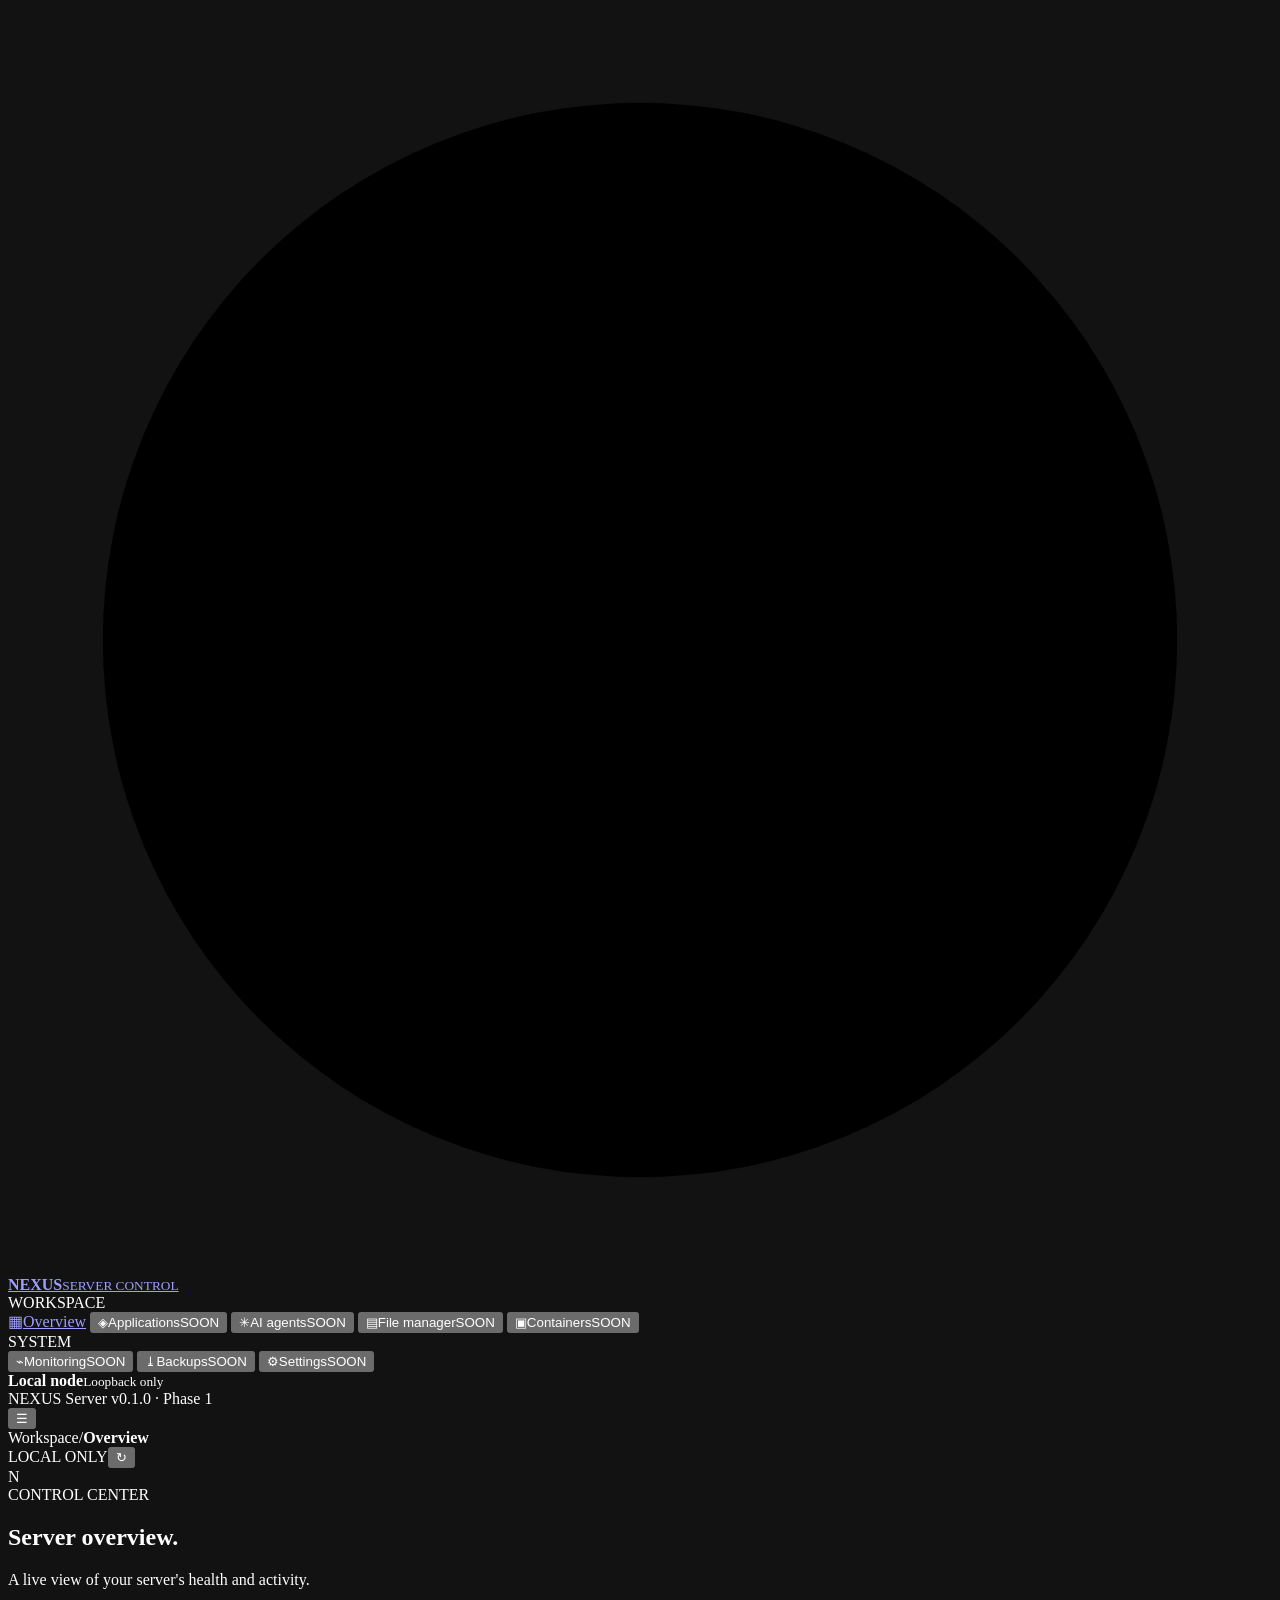
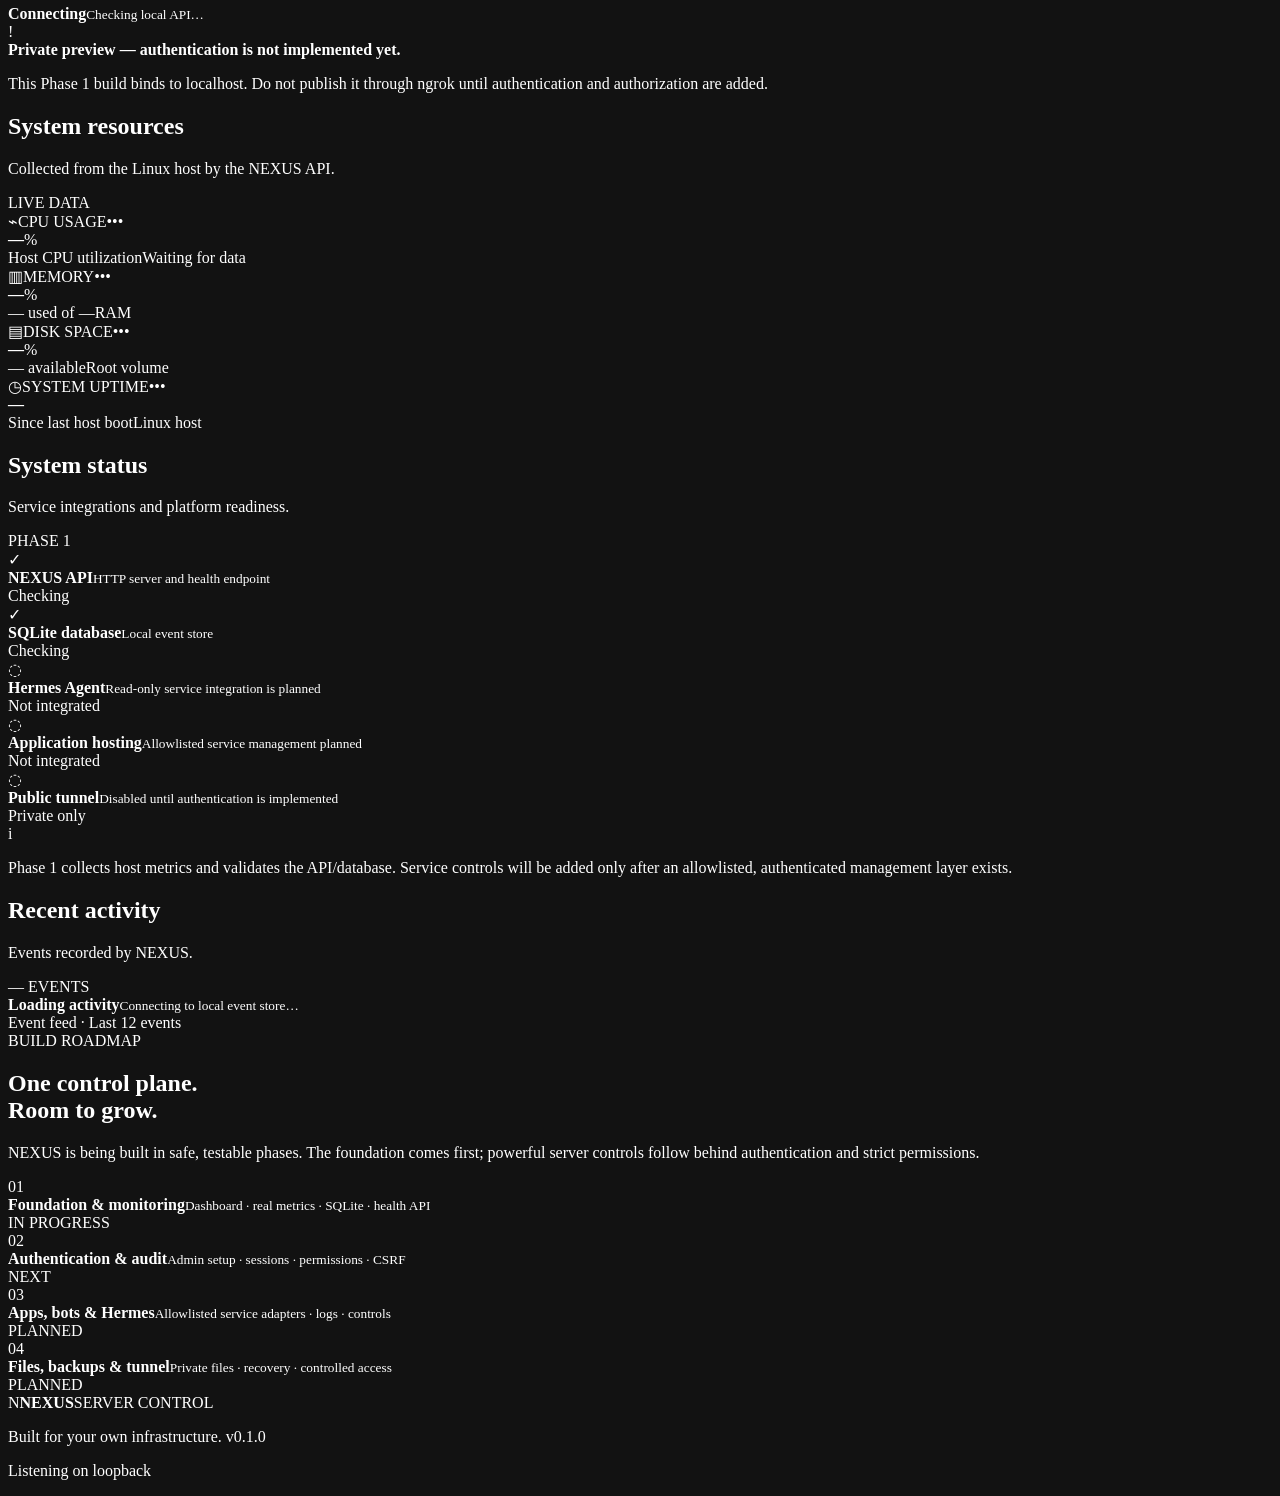
==== frontend/index.html @ 2a4b2ab6 "Initial NEXUS Server Phase 1" ====
<!doctype html>
<html lang="en">
<head>
  <meta charset="utf-8">
  <meta name="viewport" content="width=device-width, initial-scale=1">
  <meta name="color-scheme" content="dark">
  <meta name="theme-color" content="#0b1020">
  <title>NEXUS Server — Control Center</title>
  <link rel="stylesheet" href="/assets/app.css">
  <script defer src="/assets/app.js"></script>
</head>
<body>
  <div class="app-shell">
    <aside class="sidebar" id="sidebar" aria-label="Main navigation">
      <a class="brand" href="/" aria-label="NEXUS home">
        <span class="brand-mark"><svg viewBox="0 0 40 40" aria-hidden="true"><path d="M8 10.5 20 4l12 6.5v14L20 31 8 24.5z"/><path d="M14 23V14l12 12V14"/><circle cx="20" cy="20" r="17"/></svg></span>
        <span class="brand-copy"><strong>NEXUS</strong><small>SERVER CONTROL</small></span>
      </a>
      <div class="nav-label">WORKSPACE</div>
      <nav class="nav-list">
        <a class="nav-item active" href="#overview" aria-current="page"><span class="nav-icon">▦</span><span>Overview</span></a>
        <button class="nav-item future" type="button" data-future="Applications"><span class="nav-icon">◈</span><span>Applications</span><span class="coming">SOON</span></button>
        <button class="nav-item future" type="button" data-future="AI agents"><span class="nav-icon">✳</span><span>AI agents</span><span class="coming">SOON</span></button>
        <button class="nav-item future" type="button" data-future="File manager"><span class="nav-icon">▤</span><span>File manager</span><span class="coming">SOON</span></button>
        <button class="nav-item future" type="button" data-future="Containers"><span class="nav-icon">▣</span><span>Containers</span><span class="coming">SOON</span></button>
      </nav>
      <div class="nav-label nav-label-lower">SYSTEM</div>
      <nav class="nav-list">
        <button class="nav-item future" type="button" data-future="Monitoring"><span class="nav-icon">⌁</span><span>Monitoring</span><span class="coming">SOON</span></button>
        <button class="nav-item future" type="button" data-future="Backups"><span class="nav-icon">⤓</span><span>Backups</span><span class="coming">SOON</span></button>
        <button class="nav-item future" type="button" data-future="Settings"><span class="nav-icon">⚙</span><span>Settings</span><span class="coming">SOON</span></button>
      </nav>
      <div class="sidebar-bottom">
        <div class="node-card"><span class="node-pulse"></span><div><strong>Local node</strong><small>Loopback only</small></div><span class="node-dot"></span></div>
        <div class="sidebar-foot">NEXUS Server <span>v0.1.0 · Phase 1</span></div>
      </div>
    </aside>

    <main class="main-content" id="overview">
      <header class="topbar">
        <button class="menu-toggle" id="menuToggle" aria-label="Toggle navigation" aria-expanded="false">☰</button>
        <div class="breadcrumb"><span>Workspace</span><span class="crumb-sep">/</span><strong>Overview</strong></div>
        <div class="topbar-right"><span class="local-pill"><span></span> LOCAL ONLY</span><button id="refreshButton" class="icon-button" type="button" aria-label="Refresh dashboard" title="Refresh dashboard">↻</button><div class="avatar" title="NEXUS administrator">N</div></div>
      </header>

      <section class="page-heading">
        <div><div class="eyebrow"><span class="eyebrow-line"></span> CONTROL CENTER</div><h1>Server overview<span class="title-period">.</span></h1><p class="page-subtitle">A live view of your server's health and activity.</p></div>
        <div class="heading-status"><span class="status-dot"></span><div><strong id="apiStatus">Connecting</strong><small id="lastUpdated">Checking local API…</small></div></div>
      </section>

      <section class="security-banner" role="status">
        <span class="banner-icon">!</span><div><strong>Private preview — authentication is not implemented yet.</strong><p>This Phase 1 build binds to localhost. Do not publish it through ngrok until authentication and authorization are added.</p></div>
      </section>

      <section class="section-heading"><div><h2>System resources</h2><p>Collected from the Linux host by the NEXUS API.</p></div><span class="live-label"><span></span> LIVE DATA</span></section>
      <section class="metrics-grid" aria-label="System metrics">
        <article class="metric-card"><div class="metric-top"><span class="metric-icon cpu-icon">⌁</span><span class="metric-label">CPU USAGE</span><span class="metric-menu">•••</span></div><div class="metric-value-row"><strong id="cpuValue">—</strong><span class="metric-unit">%</span></div><div class="meter"><span id="cpuBar" class="meter-fill blue" style="width:0%"></span></div><div class="metric-foot"><span>Host CPU utilization</span><span id="cpuCaption">Waiting for data</span></div></article>
        <article class="metric-card"><div class="metric-top"><span class="metric-icon ram-icon">▥</span><span class="metric-label">MEMORY</span><span class="metric-menu">•••</span></div><div class="metric-value-row"><strong id="ramValue">—</strong><span class="metric-unit">%</span></div><div class="meter"><span id="ramBar" class="meter-fill violet" style="width:0%"></span></div><div class="metric-foot"><span id="ramDetail">— used of —</span><span id="ramCaption">RAM</span></div></article>
        <article class="metric-card"><div class="metric-top"><span class="metric-icon disk-icon">▤</span><span class="metric-label">DISK SPACE</span><span class="metric-menu">•••</span></div><div class="metric-value-row"><strong id="diskValue">—</strong><span class="metric-unit">%</span></div><div class="meter"><span id="diskBar" class="meter-fill cyan" style="width:0%"></span></div><div class="metric-foot"><span id="diskDetail">— available</span><span id="diskCaption">Root volume</span></div></article>
        <article class="metric-card"><div class="metric-top"><span class="metric-icon uptime-icon">◷</span><span class="metric-label">SYSTEM UPTIME</span><span class="metric-menu">•••</span></div><div class="metric-value-row"><strong id="uptimeValue">—</strong><span class="metric-unit"> </span></div><div class="meter"><span id="uptimeBar" class="meter-fill green" style="width:100%"></span></div><div class="metric-foot"><span>Since last host boot</span><span id="uptimeCaption">Linux host</span></div></article>
      </section>

      <section class="main-grid">
        <article class="panel system-panel"><div class="panel-heading"><div><h2>System status</h2><p>Service integrations and platform readiness.</p></div><span class="panel-badge">PHASE 1</span></div><div class="status-list">
          <div class="status-row"><span class="status-symbol ok">✓</span><div class="status-description"><strong>NEXUS API</strong><small>HTTP server and health endpoint</small></div><span class="status-text" id="serviceApi">Checking</span></div>
          <div class="status-row"><span class="status-symbol ok">✓</span><div class="status-description"><strong>SQLite database</strong><small>Local event store</small></div><span class="status-text" id="serviceDb">Checking</span></div>
          <div class="status-row"><span class="status-symbol muted">◌</span><div class="status-description"><strong>Hermes Agent</strong><small>Read-only service integration is planned</small></div><span class="status-text neutral">Not integrated</span></div>
          <div class="status-row"><span class="status-symbol muted">◌</span><div class="status-description"><strong>Application hosting</strong><small>Allowlisted service management planned</small></div><span class="status-text neutral">Not integrated</span></div>
          <div class="status-row"><span class="status-symbol muted">◌</span><div class="status-description"><strong>Public tunnel</strong><small>Disabled until authentication is implemented</small></div><span class="status-text warning-text">Private only</span></div>
        </div><div class="panel-note"><span>i</span><p>Phase 1 collects host metrics and validates the API/database. Service controls will be added only after an allowlisted, authenticated management layer exists.</p></div></article>

        <article class="panel events-panel"><div class="panel-heading"><div><h2>Recent activity</h2><p>Events recorded by NEXUS.</p></div><span class="event-count" id="eventCount">— EVENTS</span></div><div id="eventsList" class="events-list"><div class="empty-state"><span class="empty-spinner"></span><strong>Loading activity</strong><small>Connecting to local event store…</small></div></div><div class="events-footer"><span class="footer-dot"></span> Event feed <span class="footer-muted">· Last 12 events</span></div></article>
      </section>

      <section class="next-section"><div class="next-copy"><div class="eyebrow"><span class="eyebrow-line"></span> BUILD ROADMAP</div><h2>One control plane.<br><span>Room to grow.</span></h2><p>NEXUS is being built in safe, testable phases. The foundation comes first; powerful server controls follow behind authentication and strict permissions.</p></div><div class="roadmap-list"><div class="roadmap-step complete"><span class="step-number">01</span><div><strong>Foundation & monitoring</strong><small>Dashboard · real metrics · SQLite · health API</small></div><span class="step-state">IN PROGRESS</span></div><div class="roadmap-step"><span class="step-number">02</span><div><strong>Authentication & audit</strong><small>Admin setup · sessions · permissions · CSRF</small></div><span class="step-state">NEXT</span></div><div class="roadmap-step"><span class="step-number">03</span><div><strong>Apps, bots & Hermes</strong><small>Allowlisted service adapters · logs · controls</small></div><span class="step-state">PLANNED</span></div><div class="roadmap-step"><span class="step-number">04</span><div><strong>Files, backups & tunnel</strong><small>Private files · recovery · controlled access</small></div><span class="step-state">PLANNED</span></div></div></section>

      <footer class="page-footer"><div class="footer-brand"><span class="footer-logo">N</span><strong>NEXUS</strong><span>SERVER CONTROL</span></div><p>Built for your own infrastructure. <span id="footerVersion">v0.1.0</span></p><p class="footer-local"><span></span> Listening on loopback</p></footer>
    </main>
  </div>
  <div id="toast" class="toast" role="status" aria-live="polite"></div>
</body>
</html>
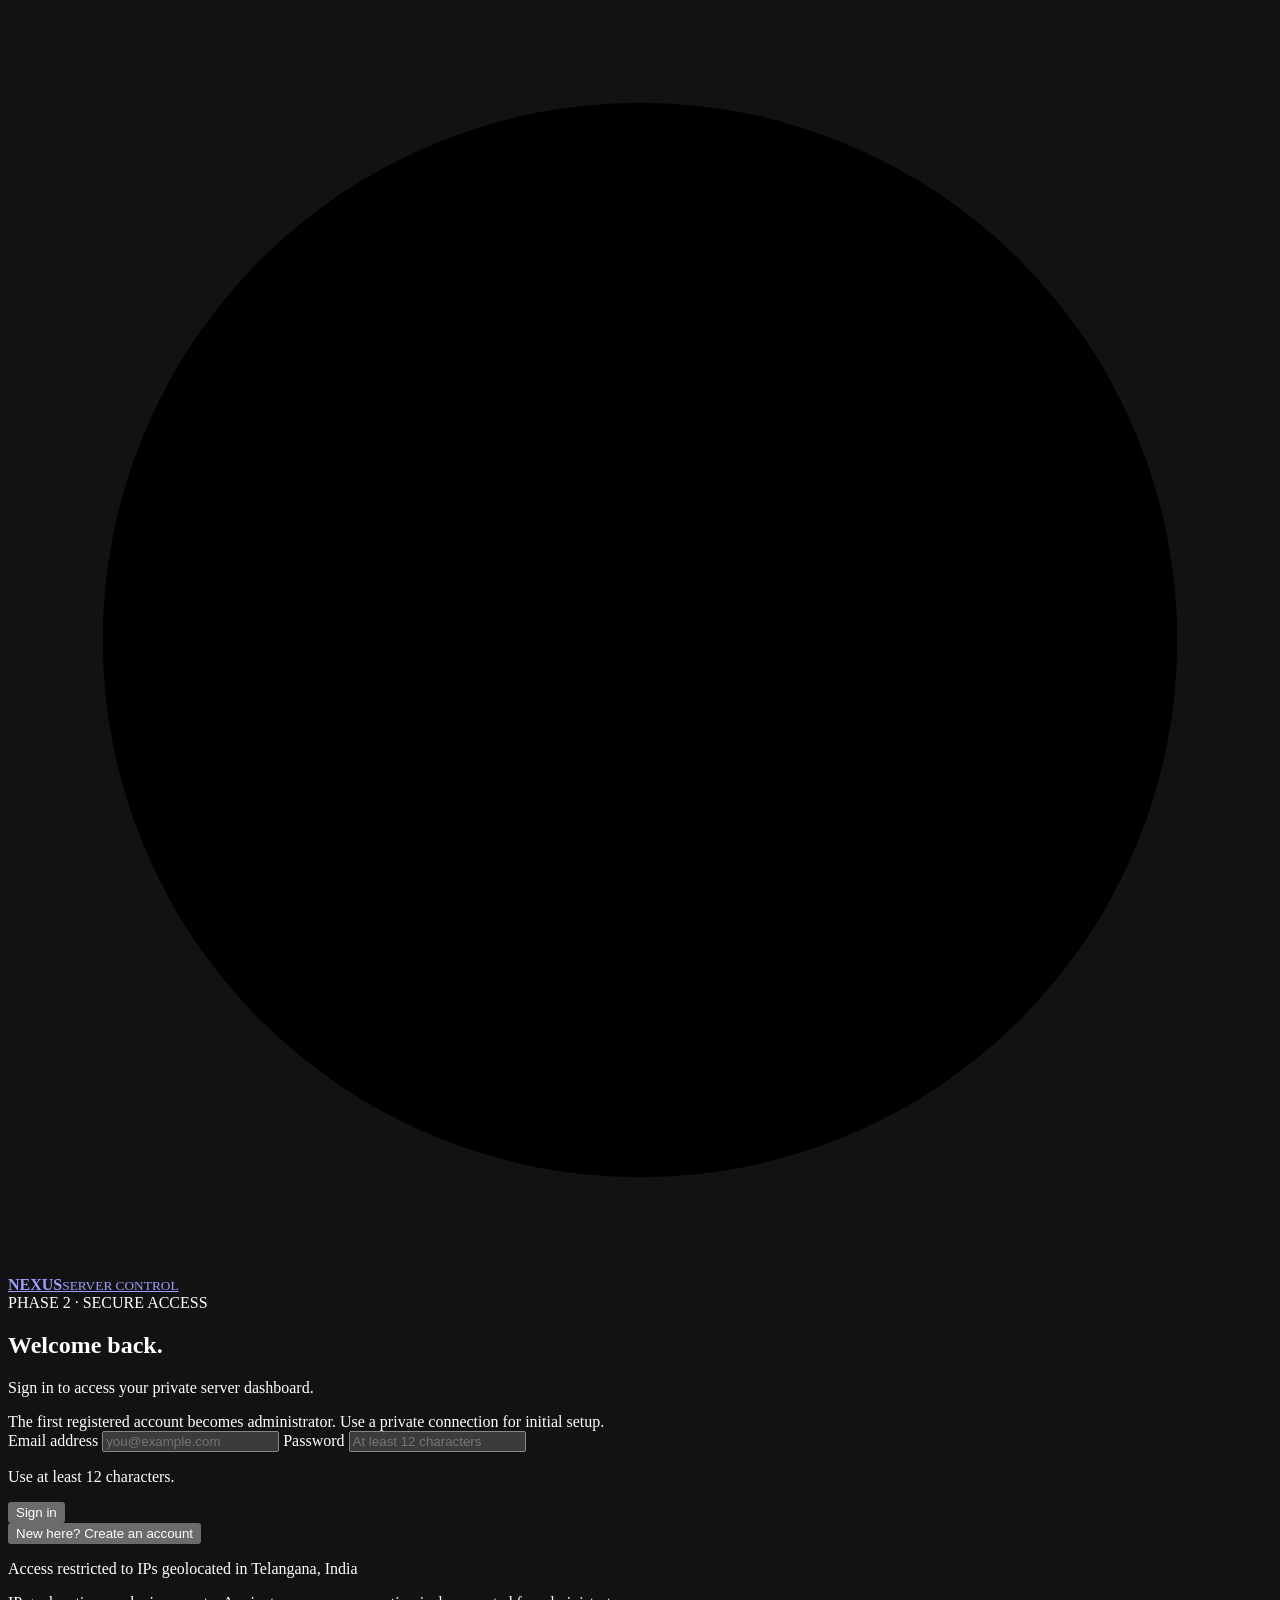
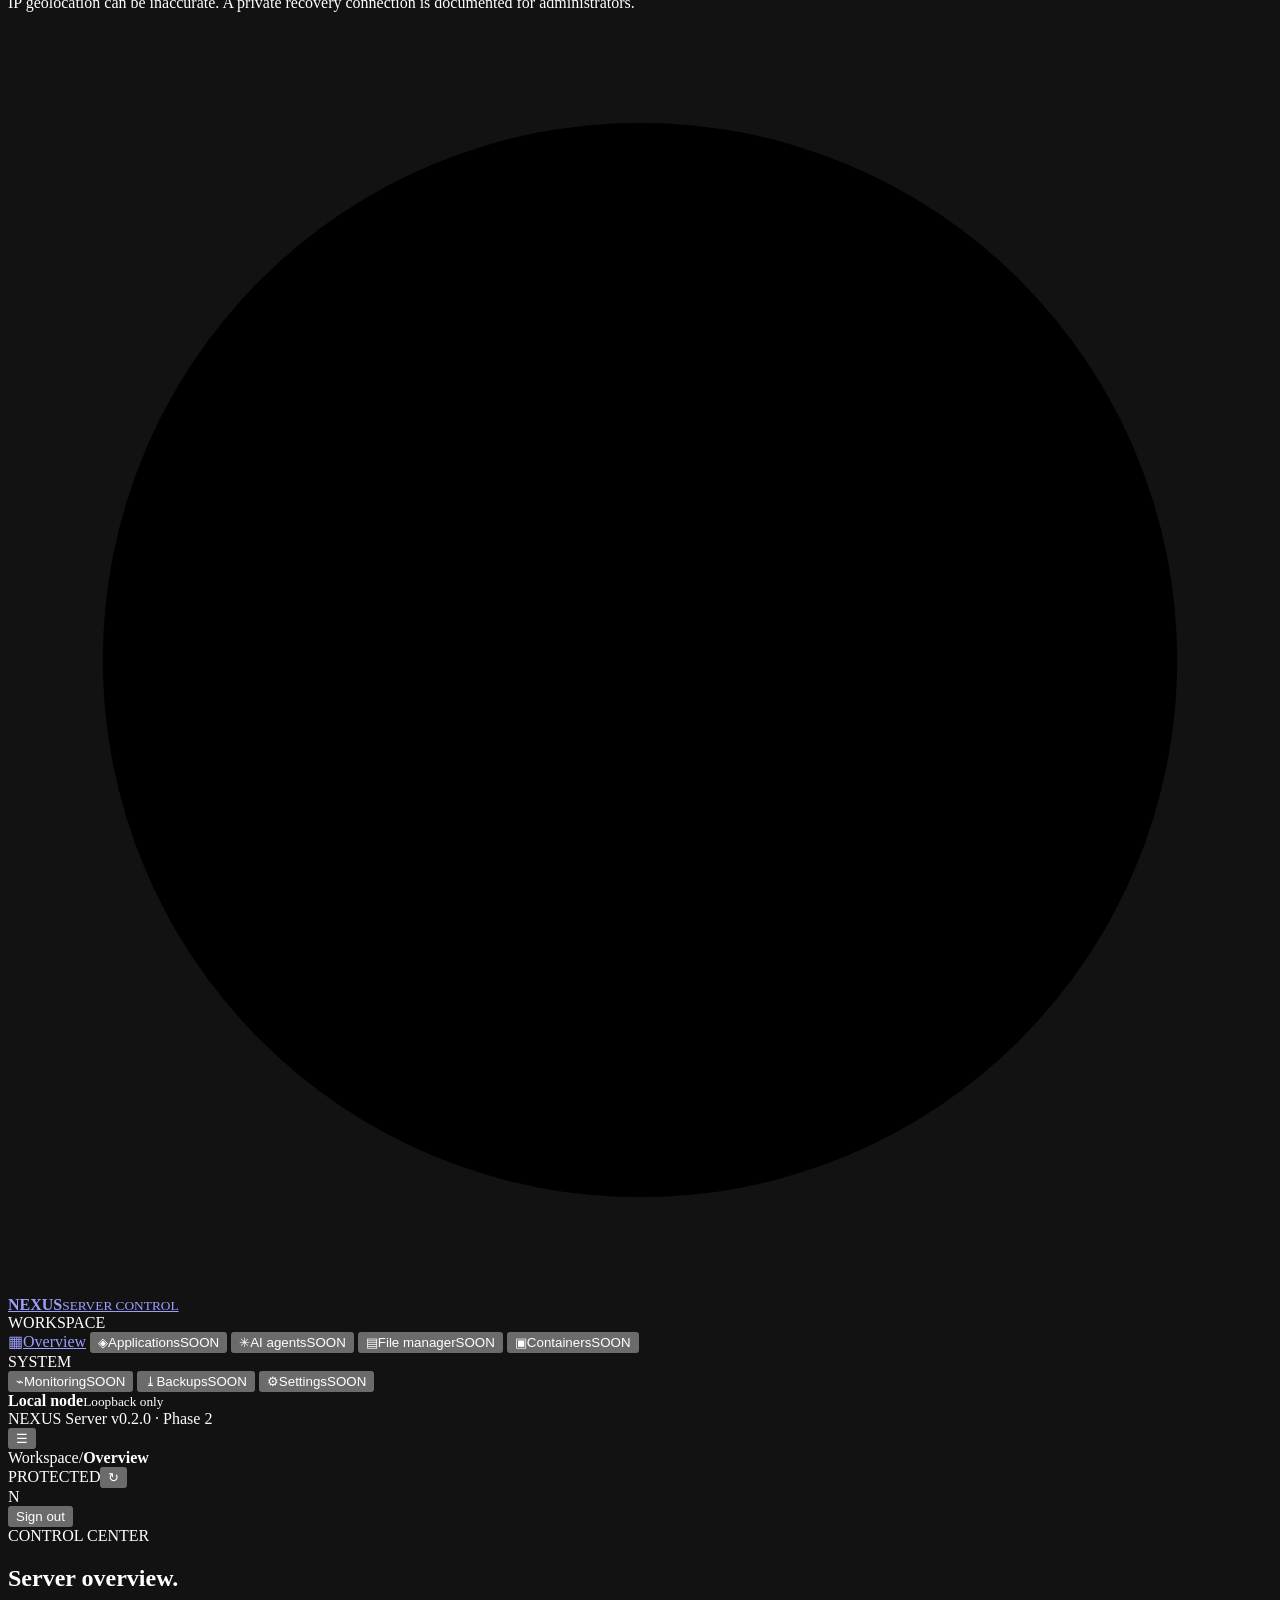
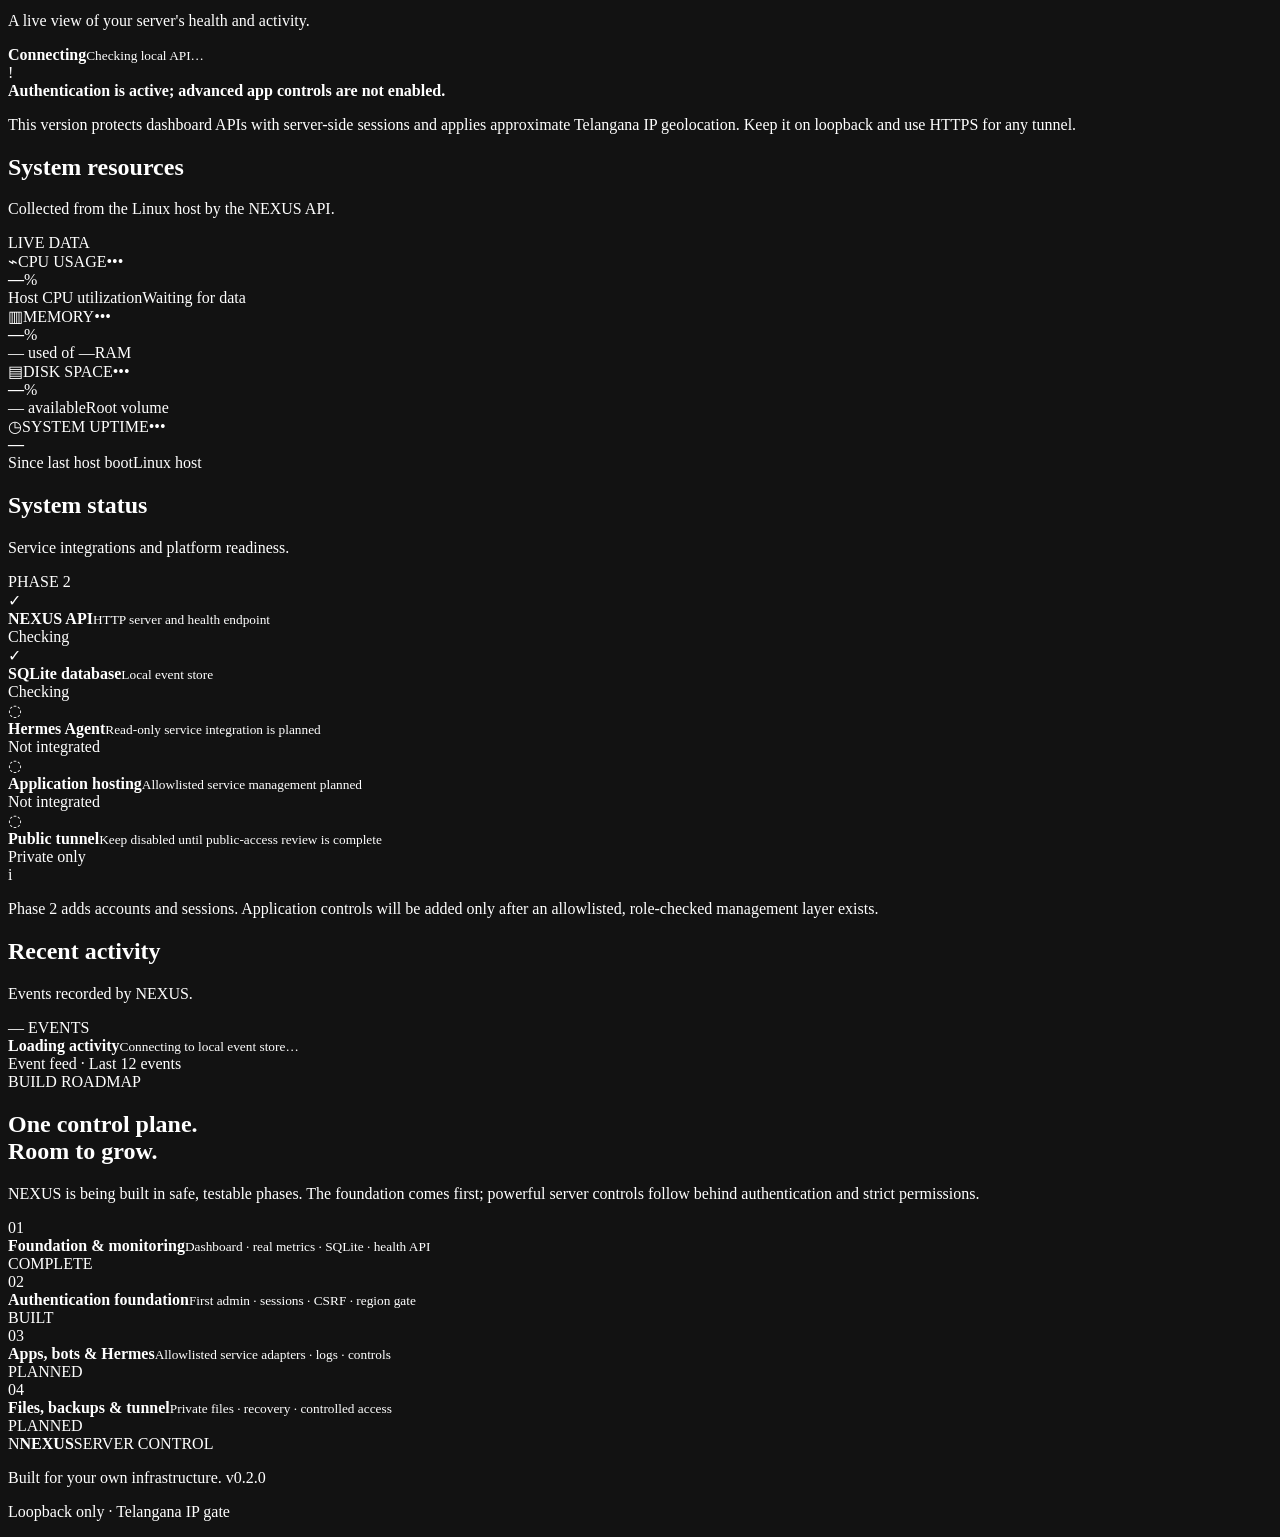
==== commit ab2691ef: "Add NEXUS Phase 2 authentication" ====
--- a/frontend/index.html
+++ b/frontend/index.html
@@ -10,7 +10,30 @@
   <script defer src="/assets/app.js"></script>
 </head>
 <body>
-  <div class="app-shell">
+  <section class="auth-screen" id="authScreen" aria-labelledby="authTitle">
+    <div class="auth-card">
+      <a class="brand auth-brand" href="/" aria-label="NEXUS home">
+        <span class="brand-mark"><svg viewBox="0 0 40 40" aria-hidden="true"><path d="M8 10.5 20 4l12 6.5v14L20 31 8 24.5z"/><path d="M14 23V14l12 12V14"/><circle cx="20" cy="20" r="17"/></svg></span>
+        <span class="brand-copy"><strong>NEXUS</strong><small>SERVER CONTROL</small></span>
+      </a>
+      <div class="eyebrow"><span class="eyebrow-line"></span> PHASE 2 · SECURE ACCESS</div>
+      <h1 id="authTitle">Welcome back<span class="title-period">.</span></h1>
+      <p class="auth-subtitle" id="authSubtitle">Sign in to access your private server dashboard.</p>
+      <div class="auth-notice" id="authNotice" role="status" aria-live="polite">The first registered account becomes administrator. Use a private connection for initial setup.</div>
+      <form id="authForm" class="auth-form">
+        <label for="authEmail">Email address</label>
+        <input id="authEmail" name="email" type="email" autocomplete="username" maxlength="254" required placeholder="you@example.com">
+        <label for="authPassword">Password</label>
+        <input id="authPassword" name="password" type="password" autocomplete="current-password" minlength="12" maxlength="128" required placeholder="At least 12 characters">
+        <p class="password-help" id="passwordHelp">Use at least 12 characters.</p>
+        <button class="auth-submit" id="authSubmit" type="submit">Sign in</button>
+      </form>
+      <button class="auth-switch" id="authSwitch" type="button">New here? Create an account</button>
+      <p class="auth-location"><span></span> Access restricted to IPs geolocated in Telangana, India</p>
+      <p class="auth-footnote">IP geolocation can be inaccurate. A private recovery connection is documented for administrators.</p>
+    </div>
+  </section>
+  <div class="app-shell auth-hidden" id="appShell">
     <aside class="sidebar" id="sidebar" aria-label="Main navigation">
       <a class="brand" href="/" aria-label="NEXUS home">
         <span class="brand-mark"><svg viewBox="0 0 40 40" aria-hidden="true"><path d="M8 10.5 20 4l12 6.5v14L20 31 8 24.5z"/><path d="M14 23V14l12 12V14"/><circle cx="20" cy="20" r="17"/></svg></span>
@@ -32,7 +55,7 @@
       </nav>
       <div class="sidebar-bottom">
         <div class="node-card"><span class="node-pulse"></span><div><strong>Local node</strong><small>Loopback only</small></div><span class="node-dot"></span></div>
-        <div class="sidebar-foot">NEXUS Server <span>v0.1.0 · Phase 1</span></div>
+        <div class="sidebar-foot">NEXUS Server <span>v0.2.0 · Phase 2</span></div>
       </div>
     </aside>
 
@@ -40,7 +63,7 @@
       <header class="topbar">
         <button class="menu-toggle" id="menuToggle" aria-label="Toggle navigation" aria-expanded="false">☰</button>
         <div class="breadcrumb"><span>Workspace</span><span class="crumb-sep">/</span><strong>Overview</strong></div>
-        <div class="topbar-right"><span class="local-pill"><span></span> LOCAL ONLY</span><button id="refreshButton" class="icon-button" type="button" aria-label="Refresh dashboard" title="Refresh dashboard">↻</button><div class="avatar" title="NEXUS administrator">N</div></div>
+        <div class="topbar-right"><span class="local-pill"><span></span> PROTECTED</span><button id="refreshButton" class="icon-button" type="button" aria-label="Refresh dashboard" title="Refresh dashboard">↻</button><div class="avatar" id="userAvatar" title="Signed-in user">N</div><button id="logoutButton" class="logout-button" type="button">Sign out</button></div>
       </header>
 
       <section class="page-heading">
@@ -49,7 +72,7 @@
       </section>
 
       <section class="security-banner" role="status">
-        <span class="banner-icon">!</span><div><strong>Private preview — authentication is not implemented yet.</strong><p>This Phase 1 build binds to localhost. Do not publish it through ngrok until authentication and authorization are added.</p></div>
+        <span class="banner-icon">!</span><div><strong>Authentication is active; advanced app controls are not enabled.</strong><p>This version protects dashboard APIs with server-side sessions and applies approximate Telangana IP geolocation. Keep it on loopback and use HTTPS for any tunnel.</p></div>
       </section>
 
       <section class="section-heading"><div><h2>System resources</h2><p>Collected from the Linux host by the NEXUS API.</p></div><span class="live-label"><span></span> LIVE DATA</span></section>
@@ -61,20 +84,20 @@
       </section>
 
       <section class="main-grid">
-        <article class="panel system-panel"><div class="panel-heading"><div><h2>System status</h2><p>Service integrations and platform readiness.</p></div><span class="panel-badge">PHASE 1</span></div><div class="status-list">
+        <article class="panel system-panel"><div class="panel-heading"><div><h2>System status</h2><p>Service integrations and platform readiness.</p></div><span class="panel-badge">PHASE 2</span></div><div class="status-list">
           <div class="status-row"><span class="status-symbol ok">✓</span><div class="status-description"><strong>NEXUS API</strong><small>HTTP server and health endpoint</small></div><span class="status-text" id="serviceApi">Checking</span></div>
           <div class="status-row"><span class="status-symbol ok">✓</span><div class="status-description"><strong>SQLite database</strong><small>Local event store</small></div><span class="status-text" id="serviceDb">Checking</span></div>
           <div class="status-row"><span class="status-symbol muted">◌</span><div class="status-description"><strong>Hermes Agent</strong><small>Read-only service integration is planned</small></div><span class="status-text neutral">Not integrated</span></div>
           <div class="status-row"><span class="status-symbol muted">◌</span><div class="status-description"><strong>Application hosting</strong><small>Allowlisted service management planned</small></div><span class="status-text neutral">Not integrated</span></div>
-          <div class="status-row"><span class="status-symbol muted">◌</span><div class="status-description"><strong>Public tunnel</strong><small>Disabled until authentication is implemented</small></div><span class="status-text warning-text">Private only</span></div>
-        </div><div class="panel-note"><span>i</span><p>Phase 1 collects host metrics and validates the API/database. Service controls will be added only after an allowlisted, authenticated management layer exists.</p></div></article>
+          <div class="status-row"><span class="status-symbol muted">◌</span><div class="status-description"><strong>Public tunnel</strong><small>Keep disabled until public-access review is complete</small></div><span class="status-text warning-text">Private only</span></div>
+        </div><div class="panel-note"><span>i</span><p>Phase 2 adds accounts and sessions. Application controls will be added only after an allowlisted, role-checked management layer exists.</p></div></article>
 
         <article class="panel events-panel"><div class="panel-heading"><div><h2>Recent activity</h2><p>Events recorded by NEXUS.</p></div><span class="event-count" id="eventCount">— EVENTS</span></div><div id="eventsList" class="events-list"><div class="empty-state"><span class="empty-spinner"></span><strong>Loading activity</strong><small>Connecting to local event store…</small></div></div><div class="events-footer"><span class="footer-dot"></span> Event feed <span class="footer-muted">· Last 12 events</span></div></article>
       </section>
 
-      <section class="next-section"><div class="next-copy"><div class="eyebrow"><span class="eyebrow-line"></span> BUILD ROADMAP</div><h2>One control plane.<br><span>Room to grow.</span></h2><p>NEXUS is being built in safe, testable phases. The foundation comes first; powerful server controls follow behind authentication and strict permissions.</p></div><div class="roadmap-list"><div class="roadmap-step complete"><span class="step-number">01</span><div><strong>Foundation & monitoring</strong><small>Dashboard · real metrics · SQLite · health API</small></div><span class="step-state">IN PROGRESS</span></div><div class="roadmap-step"><span class="step-number">02</span><div><strong>Authentication & audit</strong><small>Admin setup · sessions · permissions · CSRF</small></div><span class="step-state">NEXT</span></div><div class="roadmap-step"><span class="step-number">03</span><div><strong>Apps, bots & Hermes</strong><small>Allowlisted service adapters · logs · controls</small></div><span class="step-state">PLANNED</span></div><div class="roadmap-step"><span class="step-number">04</span><div><strong>Files, backups & tunnel</strong><small>Private files · recovery · controlled access</small></div><span class="step-state">PLANNED</span></div></div></section>
+      <section class="next-section"><div class="next-copy"><div class="eyebrow"><span class="eyebrow-line"></span> BUILD ROADMAP</div><h2>One control plane.<br><span>Room to grow.</span></h2><p>NEXUS is being built in safe, testable phases. The foundation comes first; powerful server controls follow behind authentication and strict permissions.</p></div><div class="roadmap-list"><div class="roadmap-step complete"><span class="step-number">01</span><div><strong>Foundation & monitoring</strong><small>Dashboard · real metrics · SQLite · health API</small></div><span class="step-state">COMPLETE</span></div><div class="roadmap-step complete"><span class="step-number">02</span><div><strong>Authentication foundation</strong><small>First admin · sessions · CSRF · region gate</small></div><span class="step-state">BUILT</span></div><div class="roadmap-step"><span class="step-number">03</span><div><strong>Apps, bots & Hermes</strong><small>Allowlisted service adapters · logs · controls</small></div><span class="step-state">PLANNED</span></div><div class="roadmap-step"><span class="step-number">04</span><div><strong>Files, backups & tunnel</strong><small>Private files · recovery · controlled access</small></div><span class="step-state">PLANNED</span></div></div></section>
 
-      <footer class="page-footer"><div class="footer-brand"><span class="footer-logo">N</span><strong>NEXUS</strong><span>SERVER CONTROL</span></div><p>Built for your own infrastructure. <span id="footerVersion">v0.1.0</span></p><p class="footer-local"><span></span> Listening on loopback</p></footer>
+      <footer class="page-footer"><div class="footer-brand"><span class="footer-logo">N</span><strong>NEXUS</strong><span>SERVER CONTROL</span></div><p>Built for your own infrastructure. <span id="footerVersion">v0.2.0</span></p><p class="footer-local"><span></span> Loopback only · Telangana IP gate</p></footer>
     </main>
   </div>
   <div id="toast" class="toast" role="status" aria-live="polite"></div>
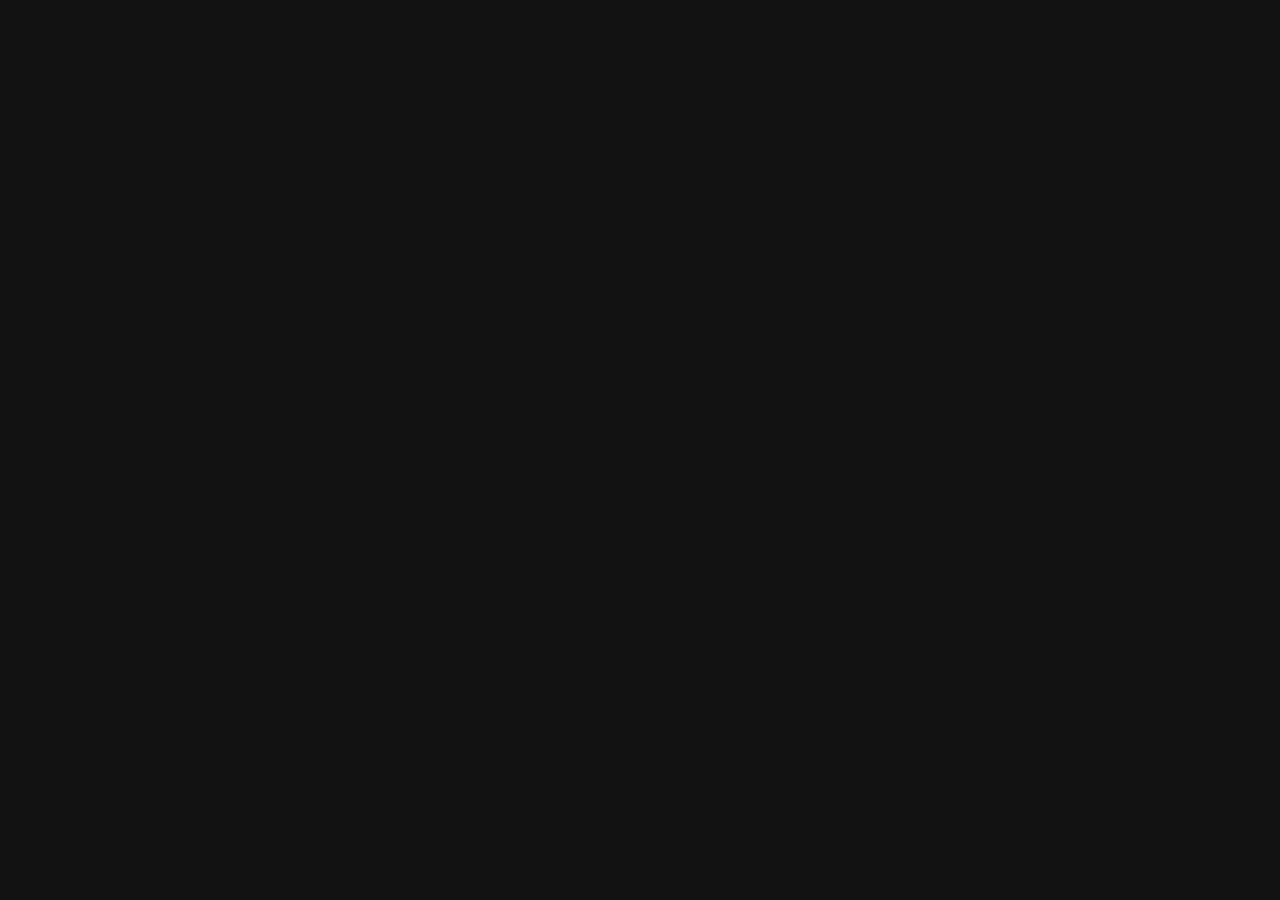
==== commit edefaf35: "Redesign NEXUS Phase A dashboard" ====
--- a/frontend/index.html
+++ b/frontend/index.html
@@ -2,104 +2,151 @@
 <html lang="en">
 <head>
   <meta charset="utf-8">
-  <meta name="viewport" content="width=device-width, initial-scale=1">
+  <meta name="viewport" content="width=device-width, initial-scale=1, viewport-fit=cover">
+  <meta name="theme-color" content="#0c0c0d">
   <meta name="color-scheme" content="dark">
-  <meta name="theme-color" content="#0b1020">
-  <title>NEXUS Server — Control Center</title>
+  <title>NEXUS — Server Control</title>
   <link rel="stylesheet" href="/assets/app.css">
-  <script defer src="/assets/app.js"></script>
+  <script src="/assets/app.js" defer></script>
 </head>
 <body>
-  <section class="auth-screen" id="authScreen" aria-labelledby="authTitle">
+  <div id="toast-region" class="toast-region" aria-live="polite" aria-atomic="true"></div>
+
+  <section id="auth-screen" class="auth-screen" hidden>
+    <div class="auth-backdrop" aria-hidden="true"></div>
     <div class="auth-card">
-      <a class="brand auth-brand" href="/" aria-label="NEXUS home">
-        <span class="brand-mark"><svg viewBox="0 0 40 40" aria-hidden="true"><path d="M8 10.5 20 4l12 6.5v14L20 31 8 24.5z"/><path d="M14 23V14l12 12V14"/><circle cx="20" cy="20" r="17"/></svg></span>
-        <span class="brand-copy"><strong>NEXUS</strong><small>SERVER CONTROL</small></span>
+      <a class="brand auth-brand" href="#" aria-label="NEXUS home">
+        <span class="brand-mark" aria-hidden="true"><span>N</span></span>
+        <span class="brand-copy"><strong>NEXUS</strong><small>Server Control</small></span>
       </a>
-      <div class="eyebrow"><span class="eyebrow-line"></span> PHASE 2 · SECURE ACCESS</div>
-      <h1 id="authTitle">Welcome back<span class="title-period">.</span></h1>
-      <p class="auth-subtitle" id="authSubtitle">Sign in to access your private server dashboard.</p>
-      <div class="auth-notice" id="authNotice" role="status" aria-live="polite">The first registered account becomes administrator. Use a private connection for initial setup.</div>
-      <form id="authForm" class="auth-form">
-        <label for="authEmail">Email address</label>
-        <input id="authEmail" name="email" type="email" autocomplete="username" maxlength="254" required placeholder="you@example.com">
-        <label for="authPassword">Password</label>
-        <input id="authPassword" name="password" type="password" autocomplete="current-password" minlength="12" maxlength="128" required placeholder="At least 12 characters">
-        <p class="password-help" id="passwordHelp">Use at least 12 characters.</p>
-        <button class="auth-submit" id="authSubmit" type="submit">Sign in</button>
+      <p class="eyebrow">SECURE WORKSPACE</p>
+      <h1 id="auth-title">Welcome back.</h1>
+      <p id="auth-description" class="muted">Sign in to manage your infrastructure.</p>
+      <form id="auth-form" class="auth-form">
+        <label for="auth-email">Email address</label>
+        <input id="auth-email" name="email" type="email" autocomplete="username" required maxlength="254" placeholder="you@example.com">
+        <label for="auth-password">Password</label>
+        <input id="auth-password" name="password" type="password" autocomplete="current-password" required minlength="12" maxlength="128" placeholder="At least 12 characters">
+        <p id="auth-error" class="form-error" role="alert" hidden></p>
+        <button id="auth-submit" class="btn btn-primary btn-wide" type="submit">Sign in <span aria-hidden="true">↗</span></button>
       </form>
-      <button class="auth-switch" id="authSwitch" type="button">New here? Create an account</button>
-      <p class="auth-location"><span></span> Access restricted to IPs geolocated in Telangana, India</p>
-      <p class="auth-footnote">IP geolocation can be inaccurate. A private recovery connection is documented for administrators.</p>
+      <button id="auth-toggle" class="text-button" type="button">Need an account? Create one</button>
+      <p class="auth-footnote"><span class="status-dot status-dot-muted"></span> Protected session · NEXUS Phase 2</p>
     </div>
   </section>
-  <div class="app-shell auth-hidden" id="appShell">
-    <aside class="sidebar" id="sidebar" aria-label="Main navigation">
-      <a class="brand" href="/" aria-label="NEXUS home">
-        <span class="brand-mark"><svg viewBox="0 0 40 40" aria-hidden="true"><path d="M8 10.5 20 4l12 6.5v14L20 31 8 24.5z"/><path d="M14 23V14l12 12V14"/><circle cx="20" cy="20" r="17"/></svg></span>
-        <span class="brand-copy"><strong>NEXUS</strong><small>SERVER CONTROL</small></span>
-      </a>
-      <div class="nav-label">WORKSPACE</div>
-      <nav class="nav-list">
-        <a class="nav-item active" href="#overview" aria-current="page"><span class="nav-icon">▦</span><span>Overview</span></a>
-        <button class="nav-item future" type="button" data-future="Applications"><span class="nav-icon">◈</span><span>Applications</span><span class="coming">SOON</span></button>
-        <button class="nav-item future" type="button" data-future="AI agents"><span class="nav-icon">✳</span><span>AI agents</span><span class="coming">SOON</span></button>
-        <button class="nav-item future" type="button" data-future="File manager"><span class="nav-icon">▤</span><span>File manager</span><span class="coming">SOON</span></button>
-        <button class="nav-item future" type="button" data-future="Containers"><span class="nav-icon">▣</span><span>Containers</span><span class="coming">SOON</span></button>
-      </nav>
-      <div class="nav-label nav-label-lower">SYSTEM</div>
-      <nav class="nav-list">
-        <button class="nav-item future" type="button" data-future="Monitoring"><span class="nav-icon">⌁</span><span>Monitoring</span><span class="coming">SOON</span></button>
-        <button class="nav-item future" type="button" data-future="Backups"><span class="nav-icon">⤓</span><span>Backups</span><span class="coming">SOON</span></button>
-        <button class="nav-item future" type="button" data-future="Settings"><span class="nav-icon">⚙</span><span>Settings</span><span class="coming">SOON</span></button>
+
+  <div id="app-shell" class="app-shell" hidden>
+    <div id="sidebar-scrim" class="sidebar-scrim"></div>
+    <aside id="sidebar" class="sidebar" aria-label="Main navigation">
+      <div class="sidebar-brand-row">
+        <a class="brand" href="#overview" aria-label="NEXUS Overview">
+          <span class="brand-mark" aria-hidden="true"><span>N</span></span>
+          <span class="brand-copy"><strong>NEXUS</strong><small>Server Control</small></span>
+        </a>
+        <button id="close-sidebar" class="icon-button sidebar-close" type="button" aria-label="Close navigation">×</button>
+      </div>
+      <nav class="side-nav">
+        <a class="nav-item active" href="#overview" data-page="overview"><span class="nav-icon" data-icon="home"></span><span>Overview</span></a>
+        <p class="nav-group-label">MANAGE</p>
+        <a class="nav-item" href="#applications" data-page="applications"><span class="nav-icon" data-icon="cube"></span><span>Applications</span></a>
+        <a class="nav-item" href="#bot-hosting" data-page="bot-hosting"><span class="nav-icon" data-icon="bot"></span><span>Bot Hosting</span><span class="nav-badge">Planned</span></a>
+        <a class="nav-item" href="#ai-agents" data-page="ai-agents"><span class="nav-icon" data-icon="sparkles"></span><span>AI Agents</span><span class="nav-badge">Planned</span></a>
+        <a class="nav-item" href="#containers" data-page="containers"><span class="nav-icon" data-icon="box"></span><span>Containers</span><span class="nav-badge">Planned</span></a>
+        <p class="nav-group-label">SYSTEM</p>
+        <a class="nav-item" href="#monitoring" data-page="monitoring"><span class="nav-icon" data-icon="chart"></span><span>Monitoring</span><span class="nav-badge nav-badge-quiet">Planned</span></a>
+        <a class="nav-item" href="#backups" data-page="backups"><span class="nav-icon" data-icon="database"></span><span>Backups</span><span class="nav-badge nav-badge-quiet">Planned</span></a>
+        <a class="nav-item" href="#settings" data-page="settings"><span class="nav-icon" data-icon="settings"></span><span>Settings</span><span class="nav-badge nav-badge-quiet">Planned</span></a>
       </nav>
       <div class="sidebar-bottom">
-        <div class="node-card"><span class="node-pulse"></span><div><strong>Local node</strong><small>Loopback only</small></div><span class="node-dot"></span></div>
-        <div class="sidebar-foot">NEXUS Server <span>v0.2.0 · Phase 2</span></div>
+        <button class="server-mini" id="server-health-button" type="button">
+          <span class="status-dot" id="sidebar-health-dot"></span>
+          <span class="server-mini-copy"><strong id="sidebar-health-title">Checking server…</strong><small id="sidebar-health-subtitle">NEXUS Phase 2</small></span>
+          <span class="chevron">›</span>
+        </button>
+        <div class="profile-row">
+          <span class="avatar avatar-large" id="sidebar-avatar">N</span>
+          <span class="profile-copy"><strong id="sidebar-user">NEXUS User</strong><small id="sidebar-role">Account</small></span>
+          <button id="sign-out-bottom" class="icon-button profile-menu-button" type="button" aria-label="Sign out">⋮</button>
+        </div>
       </div>
     </aside>
 
-    <main class="main-content" id="overview">
+    <div class="main-column">
       <header class="topbar">
-        <button class="menu-toggle" id="menuToggle" aria-label="Toggle navigation" aria-expanded="false">☰</button>
-        <div class="breadcrumb"><span>Workspace</span><span class="crumb-sep">/</span><strong>Overview</strong></div>
-        <div class="topbar-right"><span class="local-pill"><span></span> PROTECTED</span><button id="refreshButton" class="icon-button" type="button" aria-label="Refresh dashboard" title="Refresh dashboard">↻</button><div class="avatar" id="userAvatar" title="Signed-in user">N</div><button id="logoutButton" class="logout-button" type="button">Sign out</button></div>
+        <button id="open-sidebar" class="icon-button mobile-menu" type="button" aria-label="Open navigation"><span data-icon="menu"></span></button>
+        <button id="search-trigger" class="global-search" type="button"><span data-icon="search"></span><span>Search servers, applications, logs…</span><kbd>Ctrl K</kbd></button>
+        <div class="topbar-actions">
+          <button id="notifications-button" class="icon-button notification-button" type="button" aria-label="Show notifications"><span data-icon="bell"></span><span id="notification-dot" class="notification-dot" hidden></span></button>
+          <button id="profile-button" class="profile-trigger" type="button" aria-label="Account menu"><span id="top-avatar" class="avatar">N</span><span data-icon="chevron-down" class="chevron-icon"></span></button>
+          <div id="profile-menu" class="profile-menu" hidden><div class="profile-menu-heading"><strong id="menu-user">NEXUS User</strong><small id="menu-role">Account</small></div><button id="sign-out-top" type="button">Sign out <span data-icon="logout"></span></button></div>
+        </div>
       </header>
 
-      <section class="page-heading">
-        <div><div class="eyebrow"><span class="eyebrow-line"></span> CONTROL CENTER</div><h1>Server overview<span class="title-period">.</span></h1><p class="page-subtitle">A live view of your server's health and activity.</p></div>
-        <div class="heading-status"><span class="status-dot"></span><div><strong id="apiStatus">Connecting</strong><small id="lastUpdated">Checking local API…</small></div></div>
-      </section>
+      <main id="main-content" class="main-content">
+        <section id="overview-page" class="page page-active" aria-labelledby="page-title">
+          <header class="hero-header">
+            <div class="hero-scenery" aria-hidden="true"><span class="sun"></span><span class="mountain mountain-back"></span><span class="mountain mountain-front"></span></div>
+            <div class="hero-copy">
+              <p class="eyebrow">WELCOME BACK</p>
+              <h1 id="page-title">Your infrastructure,<br class="hero-break"> at a glance.</h1>
+              <p class="hero-subtitle">Monitor and manage your server, applications and services from one place.</p>
+            </div>
+            <div class="hero-right">
+              <div class="clock-block"><span id="current-date">Local time</span><strong id="current-time">--:--</strong></div>
+              <button id="server-selector" class="server-selector" type="button"><span data-icon="database"></span><span>Main Server</span><span data-icon="chevron-down"></span></button>
+            </div>
+          </header>
 
-      <section class="security-banner" role="status">
-        <span class="banner-icon">!</span><div><strong>Authentication is active; advanced app controls are not enabled.</strong><p>This version protects dashboard APIs with server-side sessions and applies approximate Telangana IP geolocation. Keep it on loopback and use HTTPS for any tunnel.</p></div>
-      </section>
+          <section class="metrics-grid" aria-label="Server metrics">
+            <article class="metric-card metric-status"><div class="metric-card-top"><span>Server Status</span><span class="metric-icon metric-icon-orange" data-icon="server"></span></div><div class="metric-primary"><span id="server-status-dot" class="status-dot status-dot-muted"></span><strong id="server-status-value">Checking…</strong></div><p id="server-status-detail" class="metric-note">Checking API and database health</p></article>
+            <article class="metric-card"><div class="metric-card-top"><span>CPU Usage</span><span class="metric-icon metric-icon-orange" data-icon="cpu"></span></div><div class="metric-primary metric-number"><strong id="cpu-value">—</strong><span>%</span></div><p id="cpu-detail" class="metric-note">Live value unavailable</p><div class="progress-track"><span id="cpu-progress" class="progress-fill fill-orange" style="width:0%"></span></div></article>
+            <article class="metric-card"><div class="metric-card-top"><span>Memory Usage</span><span class="metric-icon metric-icon-coral" data-icon="memory"></span></div><div class="metric-primary metric-number"><strong id="memory-value">—</strong><span>%</span></div><p id="memory-detail" class="metric-note">Live value unavailable</p><div class="progress-track"><span id="memory-progress" class="progress-fill fill-yellow" style="width:0%"></span></div></article>
+            <article class="metric-card"><div class="metric-card-top"><span>Disk Usage</span><span class="metric-icon metric-icon-green" data-icon="hard-drive"></span></div><div class="metric-primary metric-number"><strong id="disk-value">—</strong><span>%</span></div><p id="disk-detail" class="metric-note">Live value unavailable</p><div class="progress-track"><span id="disk-progress" class="progress-fill fill-green" style="width:0%"></span></div></article>
+            <article class="metric-card"><div class="metric-card-top"><span>Uptime</span><span class="metric-icon metric-icon-yellow" data-icon="clock"></span></div><div class="metric-primary metric-number"><strong id="uptime-value">—</strong></div><p id="uptime-detail" class="metric-note">Not reported by API</p></article>
+          </section>
 
-      <section class="section-heading"><div><h2>System resources</h2><p>Collected from the Linux host by the NEXUS API.</p></div><span class="live-label"><span></span> LIVE DATA</span></section>
-      <section class="metrics-grid" aria-label="System metrics">
-        <article class="metric-card"><div class="metric-top"><span class="metric-icon cpu-icon">⌁</span><span class="metric-label">CPU USAGE</span><span class="metric-menu">•••</span></div><div class="metric-value-row"><strong id="cpuValue">—</strong><span class="metric-unit">%</span></div><div class="meter"><span id="cpuBar" class="meter-fill blue" style="width:0%"></span></div><div class="metric-foot"><span>Host CPU utilization</span><span id="cpuCaption">Waiting for data</span></div></article>
-        <article class="metric-card"><div class="metric-top"><span class="metric-icon ram-icon">▥</span><span class="metric-label">MEMORY</span><span class="metric-menu">•••</span></div><div class="metric-value-row"><strong id="ramValue">—</strong><span class="metric-unit">%</span></div><div class="meter"><span id="ramBar" class="meter-fill violet" style="width:0%"></span></div><div class="metric-foot"><span id="ramDetail">— used of —</span><span id="ramCaption">RAM</span></div></article>
-        <article class="metric-card"><div class="metric-top"><span class="metric-icon disk-icon">▤</span><span class="metric-label">DISK SPACE</span><span class="metric-menu">•••</span></div><div class="metric-value-row"><strong id="diskValue">—</strong><span class="metric-unit">%</span></div><div class="meter"><span id="diskBar" class="meter-fill cyan" style="width:0%"></span></div><div class="metric-foot"><span id="diskDetail">— available</span><span id="diskCaption">Root volume</span></div></article>
-        <article class="metric-card"><div class="metric-top"><span class="metric-icon uptime-icon">◷</span><span class="metric-label">SYSTEM UPTIME</span><span class="metric-menu">•••</span></div><div class="metric-value-row"><strong id="uptimeValue">—</strong><span class="metric-unit"> </span></div><div class="meter"><span id="uptimeBar" class="meter-fill green" style="width:100%"></span></div><div class="metric-foot"><span>Since last host boot</span><span id="uptimeCaption">Linux host</span></div></article>
-      </section>
+          <div class="dashboard-grid dashboard-grid-main">
+            <section class="panel resource-panel" aria-labelledby="resource-title">
+              <div class="panel-header"><div><h2 id="resource-title">Resource Utilization</h2><p class="panel-subtitle">Historical data from the server</p></div><div id="range-controls" class="segmented-control" role="group" aria-label="Chart time range"><button type="button" data-range="1H">1H</button><button type="button" data-range="6H">6H</button><button type="button" data-range="24H" class="selected" aria-pressed="true">24H</button><button type="button" data-range="7D">7D</button></div></div>
+              <div id="resource-chart" class="chart-wrap"><div class="chart-empty"><span data-icon="chart"></span><strong>No historical metrics available</strong><p>The dashboard will draw this chart when the API provides time-series data.</p></div></div>
+              <div class="chart-legend"><span><i class="legend-dot legend-cpu"></i>CPU</span><span><i class="legend-dot legend-memory"></i>Memory</span><span><i class="legend-dot legend-disk"></i>Disk</span></div>
+            </section>
 
-      <section class="main-grid">
-        <article class="panel system-panel"><div class="panel-heading"><div><h2>System status</h2><p>Service integrations and platform readiness.</p></div><span class="panel-badge">PHASE 2</span></div><div class="status-list">
-          <div class="status-row"><span class="status-symbol ok">✓</span><div class="status-description"><strong>NEXUS API</strong><small>HTTP server and health endpoint</small></div><span class="status-text" id="serviceApi">Checking</span></div>
-          <div class="status-row"><span class="status-symbol ok">✓</span><div class="status-description"><strong>SQLite database</strong><small>Local event store</small></div><span class="status-text" id="serviceDb">Checking</span></div>
-          <div class="status-row"><span class="status-symbol muted">◌</span><div class="status-description"><strong>Hermes Agent</strong><small>Read-only service integration is planned</small></div><span class="status-text neutral">Not integrated</span></div>
-          <div class="status-row"><span class="status-symbol muted">◌</span><div class="status-description"><strong>Application hosting</strong><small>Allowlisted service management planned</small></div><span class="status-text neutral">Not integrated</span></div>
-          <div class="status-row"><span class="status-symbol muted">◌</span><div class="status-description"><strong>Public tunnel</strong><small>Keep disabled until public-access review is complete</small></div><span class="status-text warning-text">Private only</span></div>
-        </div><div class="panel-note"><span>i</span><p>Phase 2 adds accounts and sessions. Application controls will be added only after an allowlisted, role-checked management layer exists.</p></div></article>
+            <section class="panel service-panel" aria-labelledby="service-title">
+              <div class="panel-header"><div><h2 id="service-title">Service Health</h2><p class="panel-subtitle">Verified status only</p></div><button class="inline-action" id="refresh-services" type="button">Refresh <span aria-hidden="true">↗</span></button></div>
+              <div id="service-list" class="service-list"><div class="list-loading">Checking services…</div></div>
+            </section>
+          </div>
 
-        <article class="panel events-panel"><div class="panel-heading"><div><h2>Recent activity</h2><p>Events recorded by NEXUS.</p></div><span class="event-count" id="eventCount">— EVENTS</span></div><div id="eventsList" class="events-list"><div class="empty-state"><span class="empty-spinner"></span><strong>Loading activity</strong><small>Connecting to local event store…</small></div></div><div class="events-footer"><span class="footer-dot"></span> Event feed <span class="footer-muted">· Last 12 events</span></div></article>
-      </section>
+          <div class="dashboard-grid dashboard-grid-bottom">
+            <section class="panel activity-panel" aria-labelledby="activity-title">
+              <div class="panel-header"><div><h2 id="activity-title">Recent Activity</h2><p class="panel-subtitle">Events reported by NEXUS</p></div><button class="inline-action" id="refresh-events" type="button">Refresh <span aria-hidden="true">↗</span></button></div>
+              <div id="activity-list" class="activity-list"><div class="list-loading">Loading events…</div></div>
+            </section>
+            <section class="panel quick-panel" aria-labelledby="quick-title">
+              <div class="panel-header"><div><h2 id="quick-title">Quick Actions</h2><p class="panel-subtitle">Shortcuts to available tools</p></div></div>
+              <div class="quick-grid">
+                <button class="quick-card" id="quick-refresh" type="button"><span class="quick-icon metric-icon-orange" data-icon="refresh"></span><span class="quick-copy"><strong>Refresh Overview</strong><small>Fetch current server data</small></span><span class="quick-arrow">›</span></button>
+                <button class="quick-card" id="quick-events" type="button"><span class="quick-icon metric-icon-coral" data-icon="list"></span><span class="quick-copy"><strong>View Events</strong><small>Inspect recorded activity</small></span><span class="quick-arrow">›</span></button>
+                <button class="quick-card" id="quick-bots" type="button"><span class="quick-icon metric-icon-orange" data-icon="bot"></span><span class="quick-copy"><strong>Bot Hosting</strong><small>Planned · not implemented</small></span><span class="quick-arrow">›</span></button>
+                <button class="quick-card" id="quick-roadmap" type="button"><span class="quick-icon metric-icon-yellow" data-icon="layers"></span><span class="quick-copy"><strong>Product Roadmap</strong><small>See upcoming capabilities</small></span><span class="quick-arrow">›</span></button>
+              </div>
+            </section>
+          </div>
+          <footer class="app-footer"><span><i class="status-dot" id="footer-status-dot"></i><span id="footer-status">API status checking</span></span><span id="footer-version">NEXUS · Phase 2</span><span id="last-updated">Not refreshed yet</span></footer>
+        </section>
 
-      <section class="next-section"><div class="next-copy"><div class="eyebrow"><span class="eyebrow-line"></span> BUILD ROADMAP</div><h2>One control plane.<br><span>Room to grow.</span></h2><p>NEXUS is being built in safe, testable phases. The foundation comes first; powerful server controls follow behind authentication and strict permissions.</p></div><div class="roadmap-list"><div class="roadmap-step complete"><span class="step-number">01</span><div><strong>Foundation & monitoring</strong><small>Dashboard · real metrics · SQLite · health API</small></div><span class="step-state">COMPLETE</span></div><div class="roadmap-step complete"><span class="step-number">02</span><div><strong>Authentication foundation</strong><small>First admin · sessions · CSRF · region gate</small></div><span class="step-state">BUILT</span></div><div class="roadmap-step"><span class="step-number">03</span><div><strong>Apps, bots & Hermes</strong><small>Allowlisted service adapters · logs · controls</small></div><span class="step-state">PLANNED</span></div><div class="roadmap-step"><span class="step-number">04</span><div><strong>Files, backups & tunnel</strong><small>Private files · recovery · controlled access</small></div><span class="step-state">PLANNED</span></div></div></section>
+        <section id="secondary-page" class="page secondary-page" aria-labelledby="secondary-title" hidden>
+          <p class="eyebrow">NEXUS WORKSPACE</p><h1 id="secondary-title">Feature roadmap</h1><p id="secondary-description" class="secondary-intro">A transparent view of what exists and what comes next.</p>
+          <div id="roadmap-content" class="roadmap-content"></div>
+          <button id="back-overview" class="btn btn-secondary" type="button">← Back to overview</button>
+        </section>
+      </main>
+    </div>
+  </div>
 
-      <footer class="page-footer"><div class="footer-brand"><span class="footer-logo">N</span><strong>NEXUS</strong><span>SERVER CONTROL</span></div><p>Built for your own infrastructure. <span id="footerVersion">v0.2.0</span></p><p class="footer-local"><span></span> Loopback only · Telangana IP gate</p></footer>
-    </main>
-  </div>
-  <div id="toast" class="toast" role="status" aria-live="polite"></div>
+  <dialog id="search-dialog" class="search-dialog"><div class="search-dialog-head"><span data-icon="search"></span><input id="command-search" type="search" placeholder="Search NEXUS pages and actions…" aria-label="Search NEXUS pages and actions"><kbd>ESC</kbd></div><div id="search-results" class="search-results"></div><p class="dialog-footnote">Use ↑ and ↓ to navigate, Enter to select, Esc to close.</p></dialog>
+  <dialog id="events-dialog" class="content-dialog"><div class="dialog-title-row"><div><p class="eyebrow">SYSTEM LOG</p><h2>Recent events</h2></div><button class="icon-button" data-close-dialog="events-dialog" type="button" aria-label="Close events">×</button></div><div id="dialog-events-list" class="activity-list"></div></dialog>
+  <dialog id="notice-dialog" class="content-dialog notice-dialog"><div class="dialog-title-row"><div><p class="eyebrow">NEXUS</p><h2 id="notice-title">Coming soon</h2></div><button class="icon-button" data-close-dialog="notice-dialog" type="button" aria-label="Close notice">×</button></div><p id="notice-message" class="muted"></p><button id="notice-ok" class="btn btn-primary" type="button">Got it</button></dialog>
 </body>
 </html>
